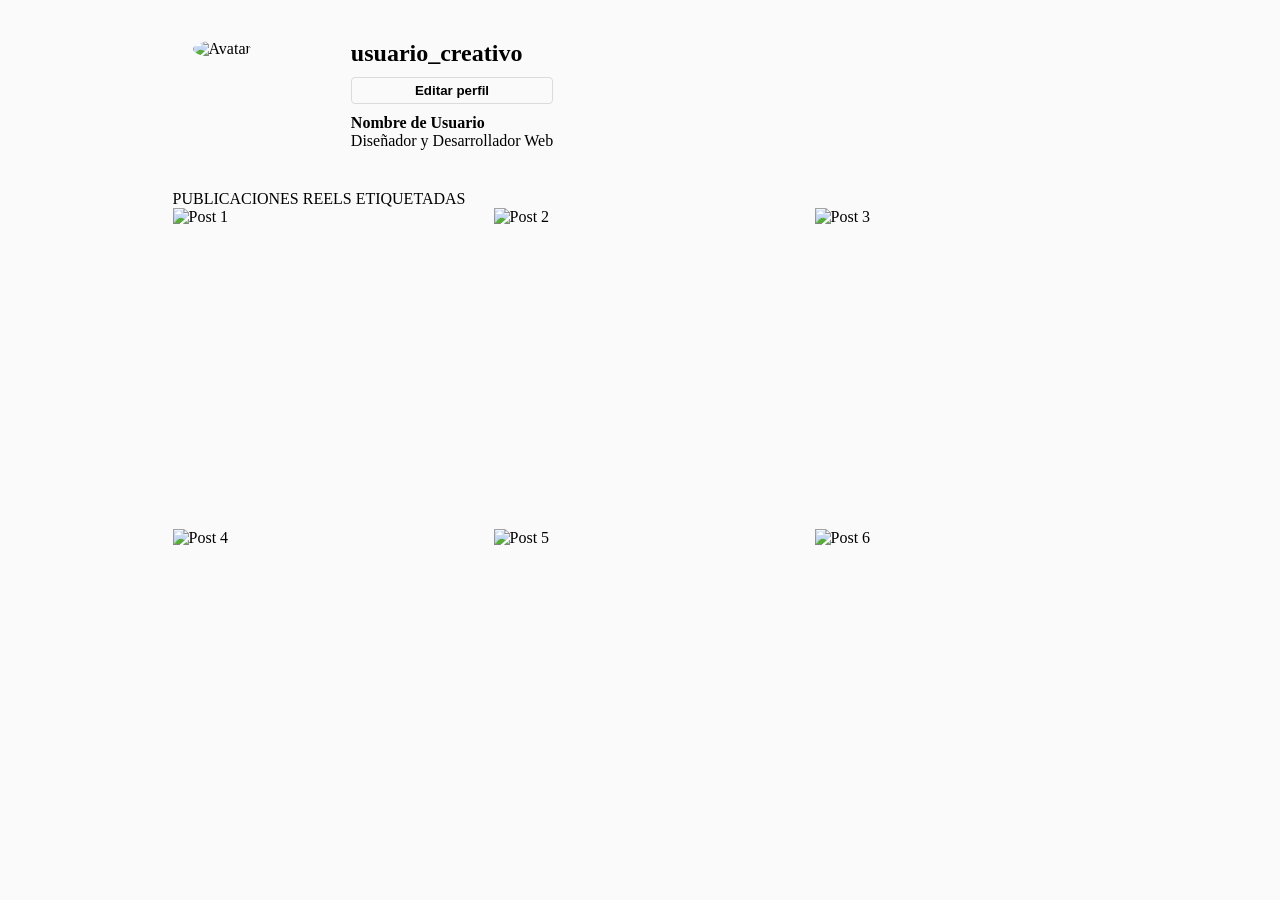
==== css_pt2(y 3)/insta.html @ ba1fd8bc "hecho un par de css,dividido por caretas y agregado un par de archivos que estaban en el repo de otr" ====
<!DOCTYPE html>
<html lang="es">
<head>
    <meta charset="UTF-8">
    <meta name="viewport" content="width=device-width, initial-scale=1.0">
    <title>Perfil Instagram</title>
    <link rel="stylesheet" href="insta.css">
</head>
<body>
    <header class="header">
        <div class="profile-pic">
            <img src="images/avatar.jpg" alt="Avatar">
        </div>
        <section class="user-info">
            <h2>usuario_creativo</h2>
            <button class="edit-btn">Editar perfil</button>
            <div class="bio">
                <strong>Nombre de Usuario</strong>
                <p>Diseñador y Desarrollador Web</p>
            </div>
        </section>
    </header>

    <nav class="tabs">
        <span>PUBLICACIONES</span>
        <span>REELS</span>
        <span>ETIQUETADAS</span>
    </nav>

    <main class="gallery">
        <div class="post"><img src="images/post1.jpg" alt="Post 1"></div>
        <div class="post"><img src="images/post2.jpg" alt="Post 2"></div>
        <div class="post"><img src="images/post3.jpg" alt="Post 3"></div>
        <div class="post"><img src="images/post4.jpg" alt="Post 4"></div>
        <div class="post"><img src="images/post5.jpg" alt="Post 5"></div>
        <div class="post"><img src="images/post6.jpg" alt="Post 6"></div>
    </main>
</body>
</html>
---- css_pt2(y 3)/insta.css ----
* {
  box-sizing: border-box;
  margin: 0;
  padding: 0;
}

body {
  background: #fafafa;
  font-family: -apple-system, BlinkMacSystemFont, "Segoe UI", Roboto;
}

.header {
  display: flex;
  padding: 20px;
  gap: 20px;
}

.profile-pic img {
  width: 80px;
  height: 80px;
  border-radius: 50%;
}

.edit-btn {
  width: 100%;
  margin: 10px 0;
  border: 1px solid #dbdbdb;
  background: transparent;
  padding: 5px;
  border-radius: 4px;
  font-weight: 600;
}

.gallery {
  display: grid;
  grid-template-columns: repeat(3, 1fr);
  gap: 3px;
}

.post img {
  width: 100%;
  aspect-ratio: 1 / 1;
  object-fit: cover;
  display: block;
}

@media (min-width: 768px) {
  body {
    max-width: 935px;
    margin: 0 auto;
  }

  .header {
    padding: 40px 20px;
    gap: 100px;
  }

  .profile-pic img {
    width: 150px;
    height: 150px;
  }

  .gallery {
    gap: 28px;
  }
}
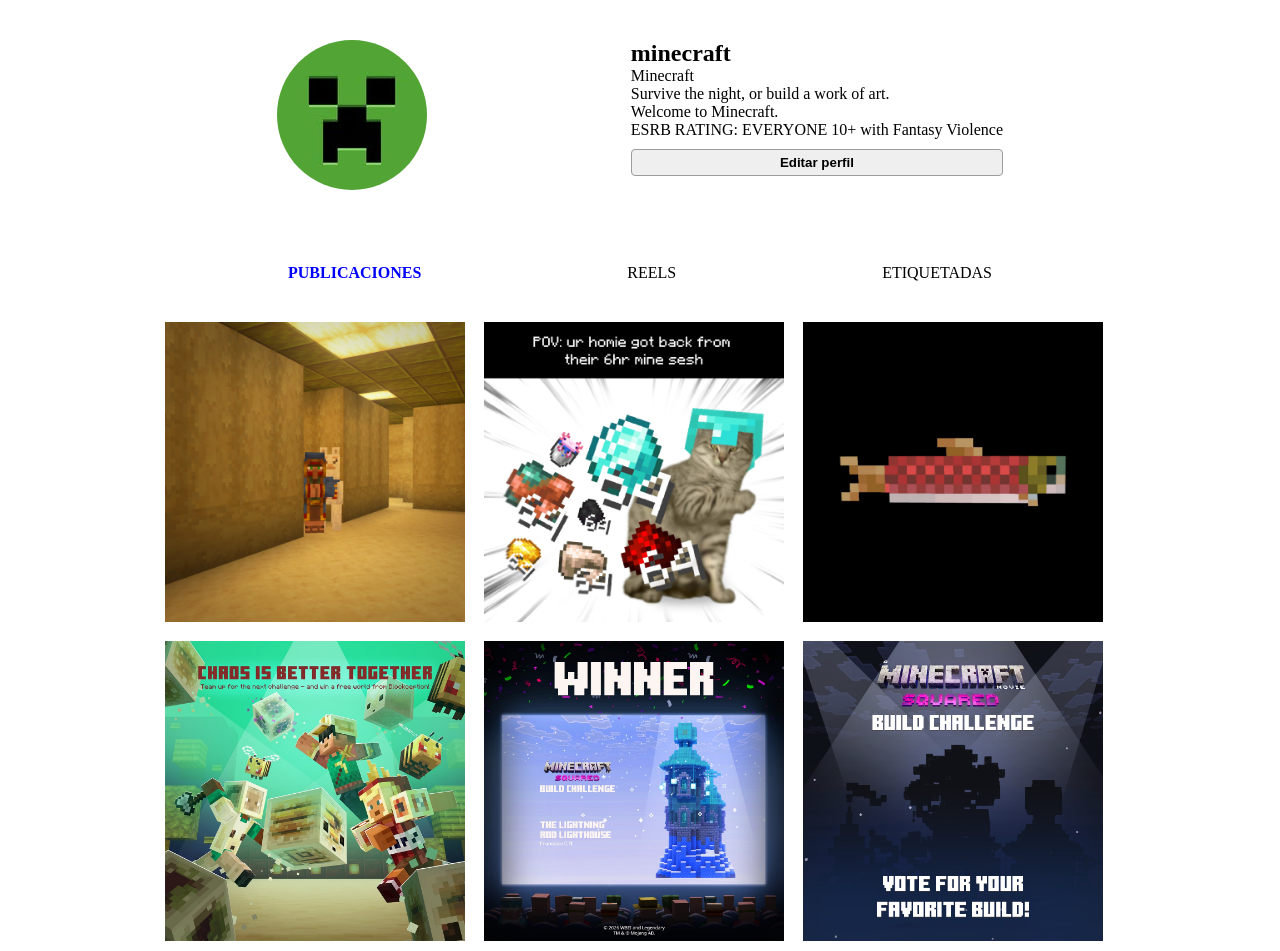
==== commit 4df013dd: "Modificado un par de cosas de los ejercicios de ccs parte 3" ====
--- a/css_pt2(y 3)/insta.html
+++ b/css_pt2(y 3)/insta.html
@@ -7,33 +7,35 @@
     <link rel="stylesheet" href="insta.css">
 </head>
 <body>
-    <header class="header">
+    <div class="header">
         <div class="profile-pic">
-            <img src="images/avatar.jpg" alt="Avatar">
+            <img src="images/profile.jpg" alt="Avatar" class="profile-img">
         </div>
         <section class="user-info">
-            <h2>usuario_creativo</h2>
-            <button class="edit-btn">Editar perfil</button>
+            <h2>minecraft</h2>
             <div class="bio">
-                <strong>Nombre de Usuario</strong>
-                <p>Diseñador y Desarrollador Web</p>
+                <span>Minecraft</span>
+                <p>Survive the night, or build a work of art.</p>
+                <p>Welcome to Minecraft.</p>
+                <p>ESRB RATING: EVERYONE 10+ with Fantasy Violence</p>
             </div>
+             <button class="edit-btn">Editar perfil</button>
         </section>
-    </header>
+    </div>
 
-    <nav class="tabs">
-        <span>PUBLICACIONES</span>
-        <span>REELS</span>
-        <span>ETIQUETADAS</span>
-    </nav>
+    <div class="tabs">
+        <span id="selected">PUBLICACIONES</span>
+        <span >REELS</span>
+        <span >ETIQUETADAS</span>
+    </div>
 
     <main class="gallery">
-        <div class="post"><img src="images/post1.jpg" alt="Post 1"></div>
-        <div class="post"><img src="images/post2.jpg" alt="Post 2"></div>
-        <div class="post"><img src="images/post3.jpg" alt="Post 3"></div>
-        <div class="post"><img src="images/post4.jpg" alt="Post 4"></div>
-        <div class="post"><img src="images/post5.jpg" alt="Post 5"></div>
-        <div class="post"><img src="images/post6.jpg" alt="Post 6"></div>
+        <img src="images/post1.jpg" alt="Post 1" class="post-img">
+        <img src="images/post2.jpg" alt="Post 2" class="post-img">
+        <img src="images/post3.webp" alt="Post 3" class="post-img">
+        <img src="images/post4.jpg" alt="Post 4" class="post-img">
+        <img src="images/post5.jpg" alt="Post 5" class="post-img">
+        <img src="images/post6.jpg" alt="Post 6" class="post-img">
     </main>
 </body>
 </html>
--- a/css_pt2(y 3)/insta.css
+++ b/css_pt2(y 3)/insta.css
@@ -1,66 +1,58 @@
+:root{
+  --blanco:white;
+}
+
 * {
-  box-sizing: border-box;
   margin: 0;
   padding: 0;
 }
 
 body {
-  background: #fafafa;
+  background: var(--blanco);
   font-family: -apple-system, BlinkMacSystemFont, "Segoe UI", Roboto;
+  max-width: 970px;
+  margin: 0 auto;
 }
 
 .header {
   display: flex;
-  padding: 20px;
-  gap: 20px;
+  padding: 40px 20px;
+  justify-content: space-around;
 }
 
 .profile-pic img {
-  width: 80px;
-  height: 80px;
+  width: 150px;
+  height: 150px;
   border-radius: 50%;
 }
 
 .edit-btn {
   width: 100%;
   margin: 10px 0;
-  border: 1px solid #dbdbdb;
-  background: transparent;
+  border: 1px solid #9c9c9c;
   padding: 5px;
   border-radius: 4px;
-  font-weight: 600;
+  font-weight: bold;
 }
 
 .gallery {
-  display: grid;
-  grid-template-columns: repeat(3, 1fr);
-  gap: 3px;
+  display: flex;
+  flex-wrap: wrap;
 }
 
-.post img {
-  width: 100%;
-  aspect-ratio: 1 / 1;
-  object-fit: cover;
+.post-img {
+  width: 300px;
+  height: auto;
   display: block;
+  padding: 1%;
 }
 
-@media (min-width: 768px) {
-  body {
-    max-width: 935px;
-    margin: 0 auto;
-  }
-
-  .header {
-    padding: 40px 20px;
-    gap: 100px;
-  }
-
-  .profile-pic img {
-    width: 150px;
-    height: 150px;
-  }
-
-  .gallery {
-    gap: 28px;
+.tabs{
+  display: flex;
+  margin: 30px;
+  justify-content: space-around;
+  #selected{
+      color:blue;
+      font-weight: bold;
   }
 }
